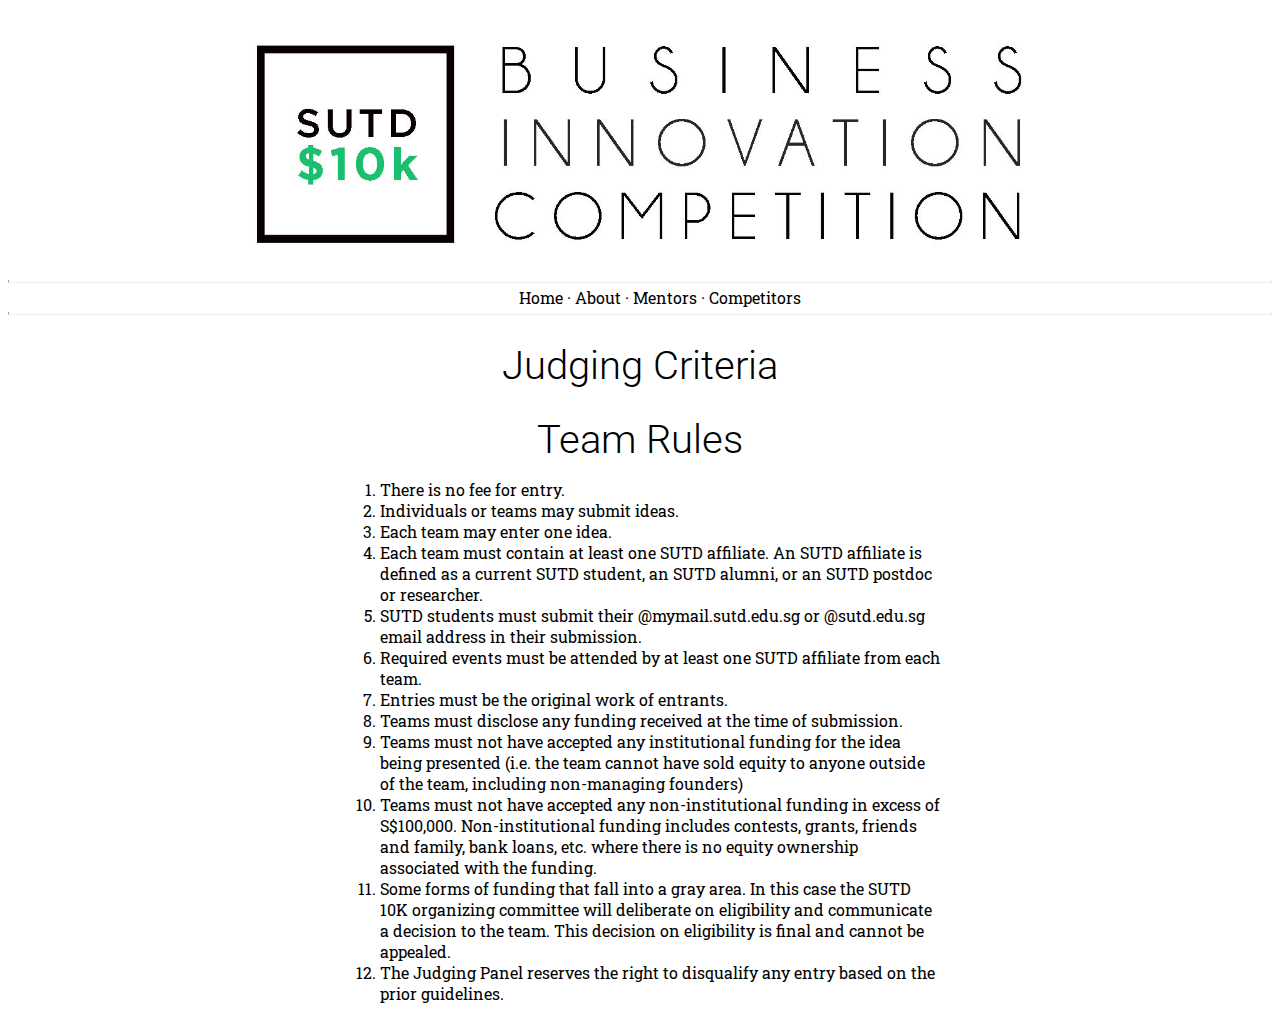
==== about.html @ 58c1915a "Checking in functional version" ====
<!DOCTYPE html>
<html lang="en">
  <head>
    <!-- based on the Cover Bootstrap template by @mdo -->
    <meta charset="utf-8">
    <meta http-equiv="X-UA-Compatible" content="IE=edge">
    <meta name="viewport" content="width=device-width, initial-scale=1">
    <!-- The above 3 meta tags *must* come first in the head; any other head content must come *after* these tags -->
    <meta name="description" content="Home of the SUTD 10k business innovation competition">
    <meta name="author" content="SUTD 10k">
    <link rel="icon" href="img/favicon.ico">

    <title>SUTD 10k Competition</title>
  </head>

  <body>
    <div class="header">
      <div class="header image">
        <img src="img/Square Logo cropped.png" class="header image logo" alt="logo">
      </div>
      <div class="header nav">
          <hr>
            <ul class="header nav list">
              <li><a href='..'>Home</a></li>
              <li>·</li>
              <li><a href='about.html'>About</a></li>
              <li>·</li>
              <li><a href='mentor'>Mentors</a></li>
              <li>·</li>
              <li><a href='innovator'>Competitors</a></li>
            </ul>
          <hr>
      </div>
    </div>

    <div class="content">
      <h1 class="content grab judge" id='judges'>
        Judging Criteria
      </h1>
      <div class="content small judging">

      </div>

      <h1 class="content grab team" id='teams'>
        Team Rules
      </h1>
      <div class="content small teams">
        <ol>
          <li>There is no fee for entry.</li>
          <li>Individuals or teams may submit ideas.</li>
          <li>Each team may enter one idea.</li>
          <li>Each team must contain at least one SUTD affiliate.  An SUTD
            affiliate is defined as a current SUTD student, an SUTD alumni,
            or an SUTD postdoc or researcher.</li>
          <li>SUTD students must submit their @mymail.sutd.edu.sg or
            @sutd.edu.sg email address in their submission.</li>
          <li>Required events must be attended by at least one SUTD affiliate from each team.</li>
          <li>Entries must be the original work of entrants.</li>
          <li>Teams must disclose any funding received at the time of submission.</li>
          <li>Teams must not have accepted any institutional funding for the
            idea being presented (i.e. the team cannot have sold equity to
            anyone outside of the team, including non-managing founders)</li>
          <li>Teams must not have accepted any non-institutional funding in
            excess of S$100,000. Non-institutional funding includes contests,
            grants, friends and family, bank loans, etc. where there is no
            equity ownership associated with the funding.</li>
          <li>Some forms of funding that fall into a gray area. In this case the
             SUTD 10K organizing committee will deliberate on eligibility and
             communicate a decision to the team. This decision on eligibility is
              final and cannot be appealed.</li>
          <li>The Judging Panel reserves the right to disqualify any entry based
             on the prior guidelines.</li>
        </ol>
      </div>
    </div>

    <!-- Custom styles for this template -->
    <link href="css/cover.css" rel="stylesheet">
    <link href='https://fonts.googleapis.com/css?family=Roboto:400,300,100' rel='stylesheet' type='text/css'>
    <link href='https://fonts.googleapis.com/css?family=Roboto+Slab' rel='stylesheet' type='text/css'>
    <!-- Bootstrap core JavaScript
    ================================================== -->
    <!-- Placed at the end of the document so the pages load faster -->
    <!--<script src="https://ajax.googleapis.com/ajax/libs/jquery/1.11.3/jquery.min.js"></script>
    <script src="js/bootstrap.min.js"></script> -->
    <!-- IE10 viewport hack for Surface/desktop Windows 8 bug -->
    <script src="js/ie10-viewport-bug-workaround.js"></script>
  </body>
</html>
---- css/cover.css ----
body {
  background-image: url("img/bg-pic.jpg");
  background-repeat: repeat;
  font-family: 'Roboto Slab', serif;
}

div.header.image {
  display: block;
  margin-left: auto;
  margin-right: auto;
  /*max-height: 200px;*/
  max-width: 800px;
  width: 100%;
}

img.header.image.logo {
   display: block;
   margin-left: auto;
   margin-right: auto;
   /*height:inherit;*/
   width: inherit;
   max-width: inherit;
   /*max-height: inherit;*/
}

ul.header {
  text-align: center;
  margin-top: 4px;
  margin-bottom: 4px;
}

ul.header li {
    display:inline;
}

hr {
  padding: 1px;
  border-top: 1px;
  background-color: 333;
  margin-top: 1px;
  margin-bottom: 1px;
}

.header.nav.list > li > a {
  text-decoration: none;
  color: #000;
}

.header.nav.list > li > a:hover {
  text-decoration: underline;
  color: #000;
}


.content {
  display: block;
  margin-left: auto;
  margin-right: auto;
  text-align: left;
  max-width: 600px;
}

h1.content {
  /*text-align: justify;*/
  font-family: "Roboto",sans-serif;
  font-size: 2.5em;
  margin-bottom: 0px;
  text-align: center;
  text-decoration: none;
  font-weight: 300;
}

.content.small {
  margin-top: 10px;
  margin-bottom: 15px;
}

a.app-button {
  -webkit-appearance: button;
  -moz-appearance: button;
  appearance: button;
  text-decoration: none;
  display: block;
  margin-left: auto;
  margin-right: auto;
  position: relative;
  vertical-align: middle;
  width: 75%;
  min-height: 60px;
  padding: 0;
  font-size: 22px;
  color: white;
  text-align: center;
  text-shadow: 0 1px 2px rgba(0, 0, 0, 0.25);
  font-family: "Roboto",sans-serif;
  background: #1ABF70;
  border: 0;
  border-bottom: 2px solid #149256;
  cursor: pointer;
  -webkit-box-shadow: inset 0 -2px #149256;
  box-shadow: inset 0 -2px #149256;
}

a.app-button:hover {
  -webkit-appearance: button;
  -moz-appearance: button;
  appearance: button;
  text-decoration: none;
  display: block;
  margin-left: auto;
  margin-right: auto;
  position: relative;
  vertical-align: middle;
  width: 75%;
  min-height: 60px;
  padding: 0;
  font-size: 22px;
  color: white;
  text-align: center;
  text-shadow: 0 1px 2px rgba(0, 0, 0, 0.25);
  font-family: "Roboto",sans-serif;
  background: #149256;
  border: 0;
  border-bottom: 2px solid #149256;
  cursor: pointer;
  -webkit-box-shadow: inset 0 -2px #149256;
  box-shadow: inset 0 -2px #149256;
}

a.app-button > span {
  vertical-align: -55%;
  padding-top: 10px;
  padding-bottom: 10px;
}

.content.apply > ul {
  padding: 0px;
  text-align: center;
  margin-top: 4px;
  margin-bottom: 4px;
}

.content.apply > ul > li {
    display:inline;
}

.content.apply.links > li > a {
  text-decoration: none;
  color: #000;
}

.content.apply.links > li > a:hover {
  text-decoration: underline;
  color: #000;
}

.content.small.timeline > ul {
  list-style-type: none;
}
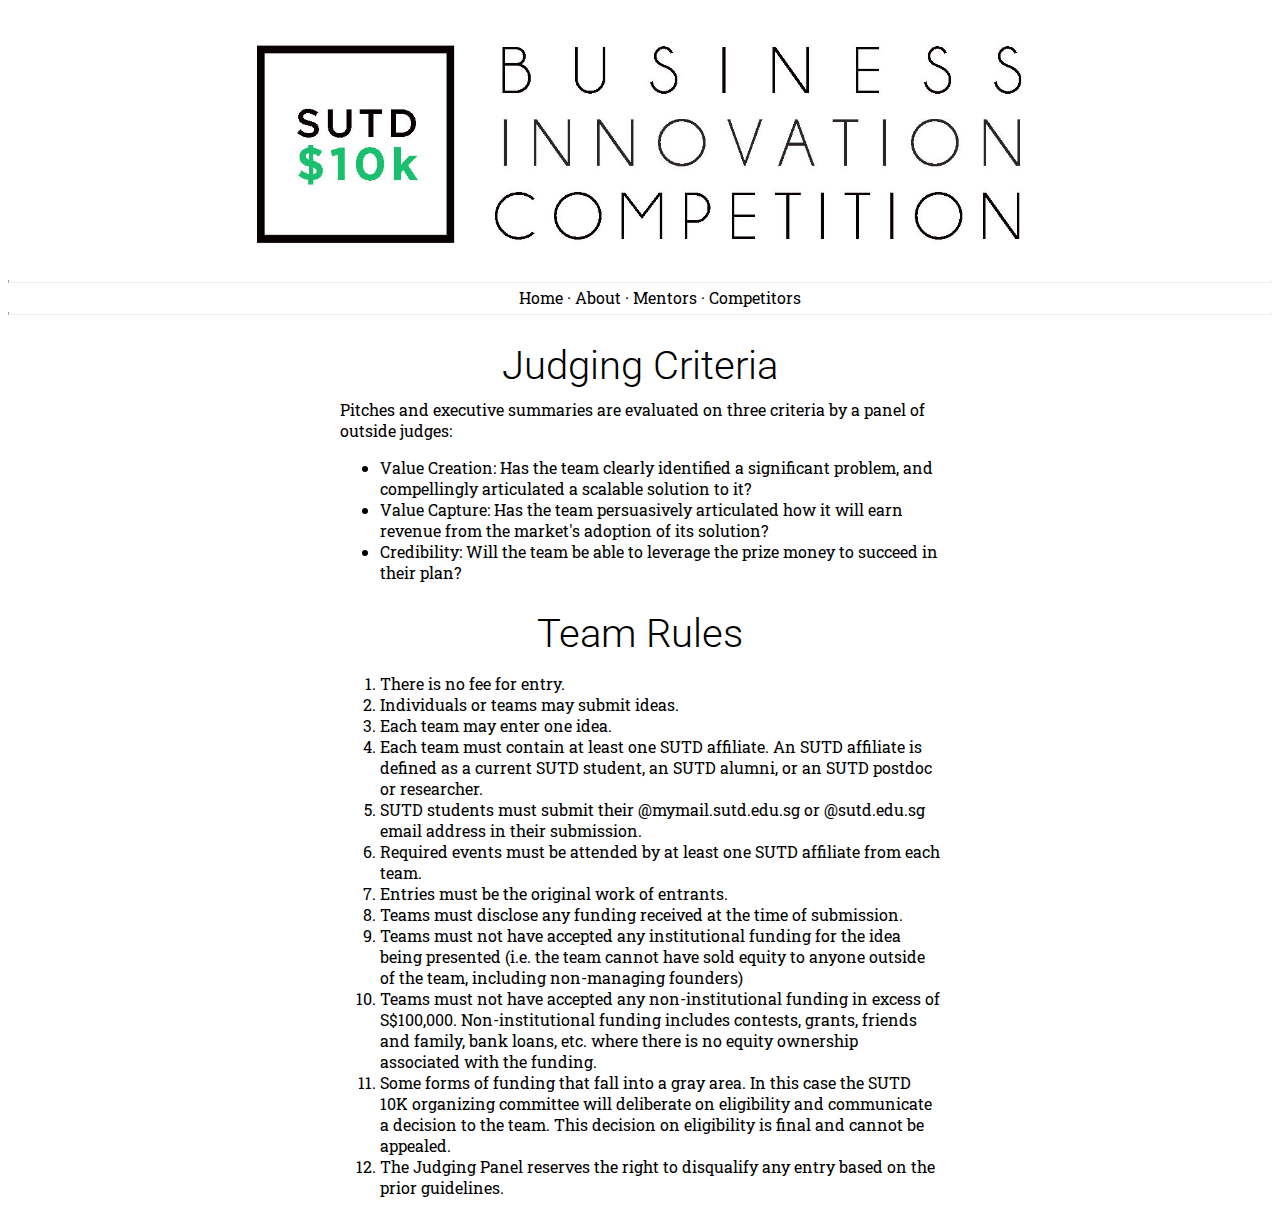
==== commit 861f1a57: "Changing text timeline to image timeline" ====
--- a/about.html
+++ b/about.html
@@ -38,7 +38,16 @@
         Judging Criteria
       </h1>
       <div class="content small judging">
-
+        Pitches and executive summaries are evaluated on three criteria by a panel
+         of outside judges:
+        <ul>
+          <li>Value Creation: Has the team clearly identified a significant problem,
+             and compellingly articulated a scalable solution to it?</li>
+          <li>Value Capture: Has the team persuasively articulated how it will earn
+             revenue from the market's adoption of its solution?</li>
+          <li>Credibility: Will the team be able to leverage the prize money to
+            succeed in their plan?</li>
+        </ul>
       </div>
 
       <h1 class="content grab team" id='teams'>
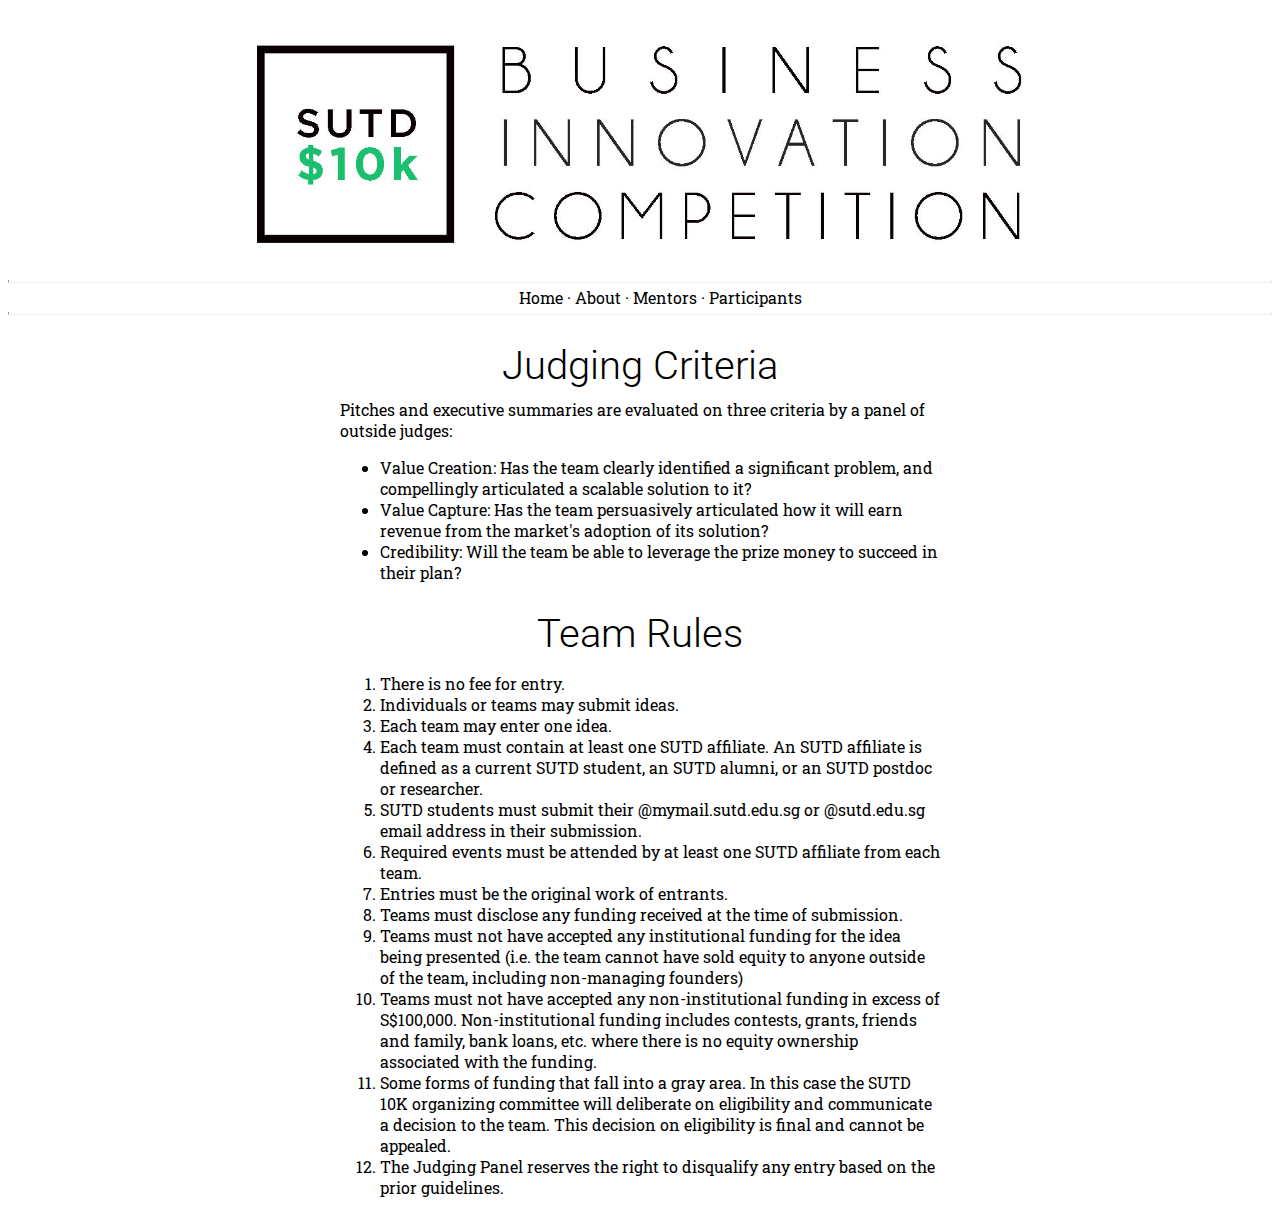
==== commit bec1545f: "Changed "competitor" to "participant"" ====
--- a/about.html
+++ b/about.html
@@ -27,7 +27,7 @@
               <li>·</li>
               <li><a href='mentor'>Mentors</a></li>
               <li>·</li>
-              <li><a href='innovator'>Competitors</a></li>
+              <li><a href='innovator'>Participants</a></li>
             </ul>
           <hr>
       </div>
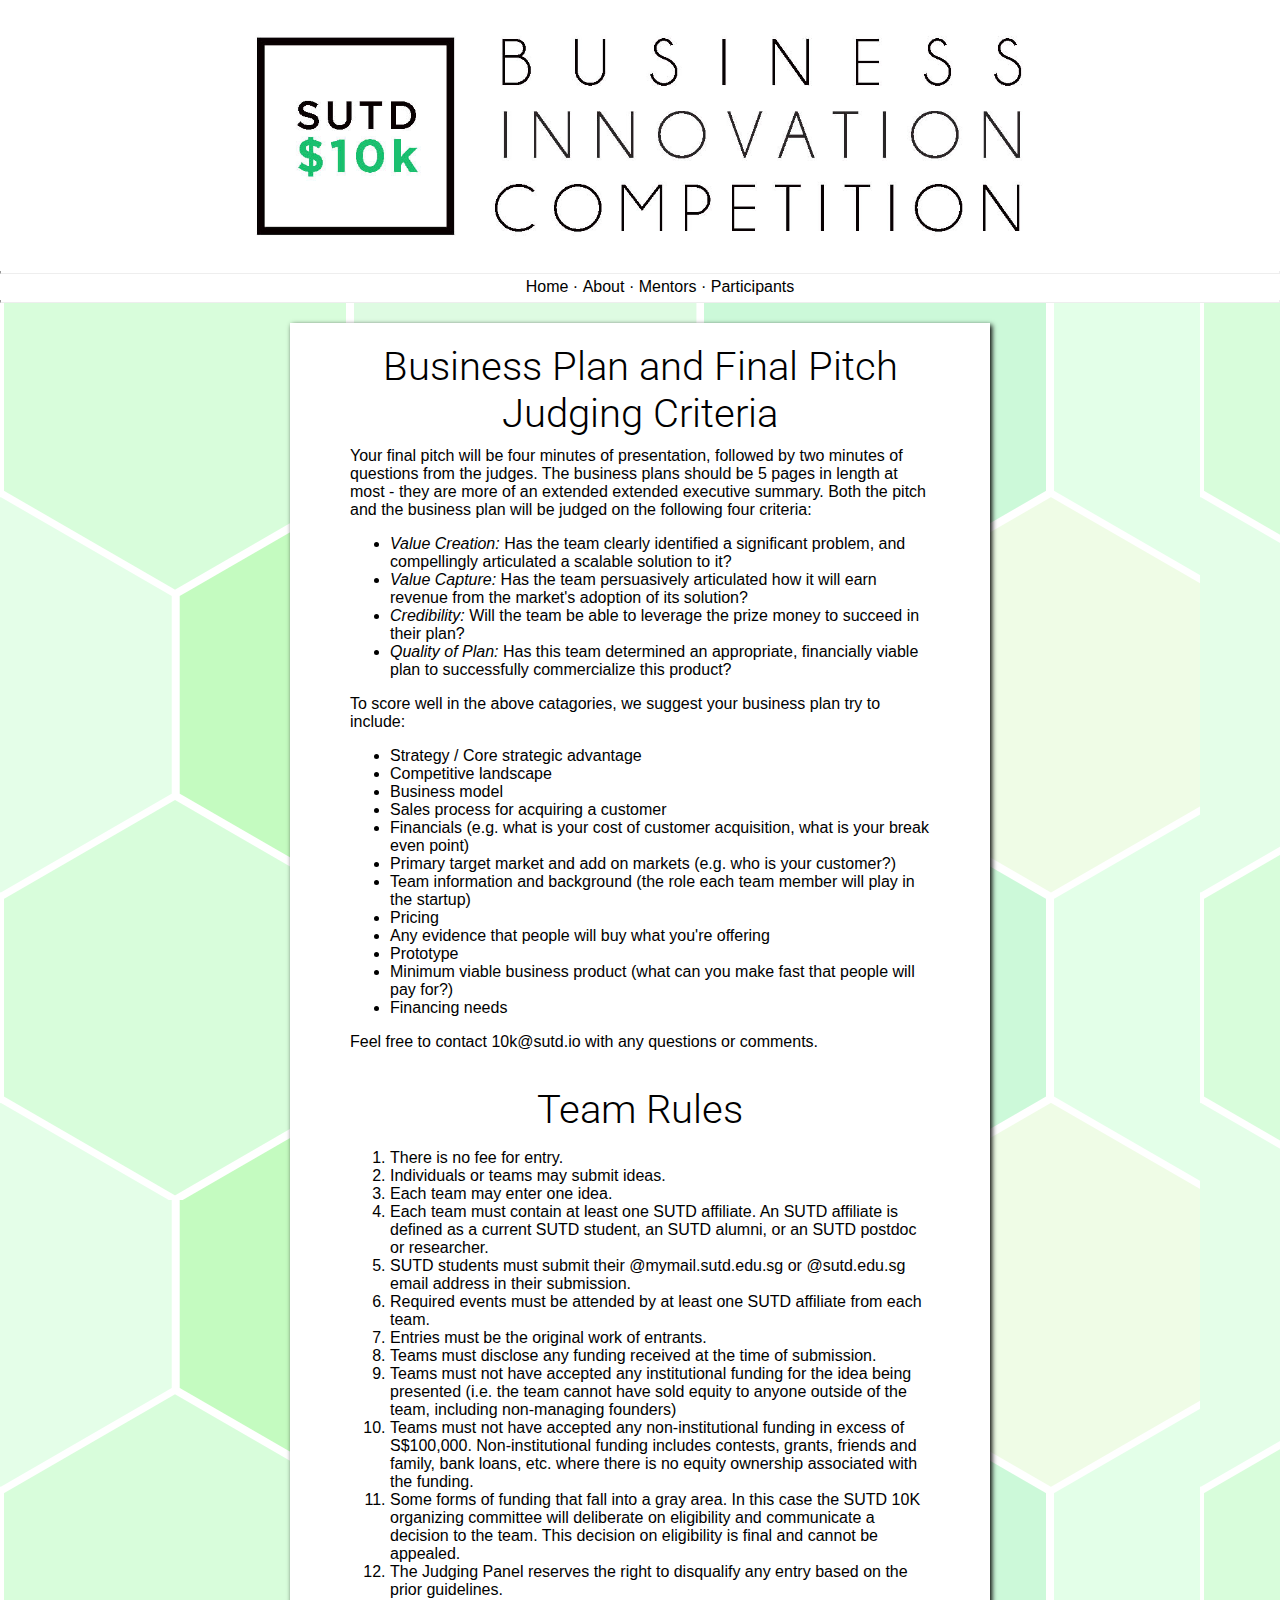
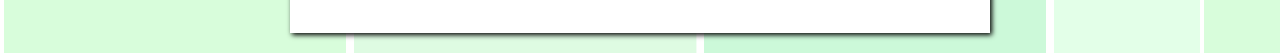
==== commit d2e957c2: "Adding final juding criteria to website" ====
--- a/about.html
+++ b/about.html
@@ -33,53 +33,70 @@
       </div>
     </div>
 
-    <div class="content">
-      <h1 class="content grab judge" id='judges'>
-        Judging Criteria
-      </h1>
-      <div class="content small judging">
-        Pitches and executive summaries are evaluated on three criteria by a panel
-         of outside judges:
-        <ul>
-          <li>Value Creation: Has the team clearly identified a significant problem,
-             and compellingly articulated a scalable solution to it?</li>
-          <li>Value Capture: Has the team persuasively articulated how it will earn
-             revenue from the market's adoption of its solution?</li>
-          <li>Credibility: Will the team be able to leverage the prize money to
-            succeed in their plan?</li>
-        </ul>
-      </div>
+    <div class="content-wrapper">
+      <div class="content">
+        <h1 class="content grab judge" id='judges'>
+          Business Plan and Final Pitch Judging Criteria
+        </h1>
+        <div class="content small judging">
+          Your final pitch will be four minutes of presentation, followed by two minutes of questions from the judges.  The business plans should be 5 pages in length at most - they are more of an extended
+           extended executive summary.  Both the pitch and the business plan will be judged on the following four criteria:
+          <ul>
+            <li><em>Value Creation:</em> Has the team clearly identified a significant problem, and compellingly articulated a scalable solution to it?</li>
+            <li><em>Value Capture:</em> Has the team persuasively articulated how it will earn revenue from the market's adoption of its solution?</li>
+            <li><em>Credibility:</em> Will the team be able to leverage the prize money to succeed in their plan?</li>
+            <li><em>Quality of Plan:</em> Has this team determined an appropriate, financially viable plan to successfully commercialize this product?</li>
+          </ul>
+          To score well in the above catagories, we suggest your business plan try to include:
+          <ul>
+            <li>Strategy / Core strategic advantage</li>
+            <li>Competitive landscape</li>
+            <li>Business model</li>
+            <li>Sales process for acquiring a customer</li>
+            <li>Financials (e.g. what is your cost of customer acquisition, what is your break even point)</li>
+            <li>Primary target market and add on markets (e.g. who is your customer?)</li>
+            <li>Team information and background (the role each team member will play in the startup)</li>
+            <li>Pricing</li>
+            <li>Any evidence that people will buy what you're offering</li>
+            <li>Prototype</li>
+            <li>Minimum viable business product (what can you make fast that people will pay for?)</li>
+            <li>Financing needs</li>
+          </ul>
+          Feel free to contact 10k@sutd.io with any questions or comments.
+        </div>
 
-      <h1 class="content grab team" id='teams'>
-        Team Rules
-      </h1>
-      <div class="content small teams">
-        <ol>
-          <li>There is no fee for entry.</li>
-          <li>Individuals or teams may submit ideas.</li>
-          <li>Each team may enter one idea.</li>
-          <li>Each team must contain at least one SUTD affiliate.  An SUTD
-            affiliate is defined as a current SUTD student, an SUTD alumni,
-            or an SUTD postdoc or researcher.</li>
-          <li>SUTD students must submit their @mymail.sutd.edu.sg or
-            @sutd.edu.sg email address in their submission.</li>
-          <li>Required events must be attended by at least one SUTD affiliate from each team.</li>
-          <li>Entries must be the original work of entrants.</li>
-          <li>Teams must disclose any funding received at the time of submission.</li>
-          <li>Teams must not have accepted any institutional funding for the
-            idea being presented (i.e. the team cannot have sold equity to
-            anyone outside of the team, including non-managing founders)</li>
-          <li>Teams must not have accepted any non-institutional funding in
-            excess of S$100,000. Non-institutional funding includes contests,
-            grants, friends and family, bank loans, etc. where there is no
-            equity ownership associated with the funding.</li>
-          <li>Some forms of funding that fall into a gray area. In this case the
-             SUTD 10K organizing committee will deliberate on eligibility and
-             communicate a decision to the team. This decision on eligibility is
-              final and cannot be appealed.</li>
-          <li>The Judging Panel reserves the right to disqualify any entry based
-             on the prior guidelines.</li>
-        </ol>
+        <h1 class="content grab team" id='teams'>
+          Team Rules
+        </h1>
+        <div class="content small teams">
+          <ol>
+            <li>There is no fee for entry.</li>
+            <li>Individuals or teams may submit ideas.</li>
+            <li>Each team may enter one idea.</li>
+            <li>Each team must contain at least one SUTD affiliate.  An SUTD
+              affiliate is defined as a current SUTD student, an SUTD alumni,
+              or an SUTD postdoc or researcher.</li>
+            <li>SUTD students must submit their @mymail.sutd.edu.sg or
+              @sutd.edu.sg email address in their submission.</li>
+            <li>Required events must be attended by at least one SUTD affiliate from each team.</li>
+            <li>Entries must be the original work of entrants.</li>
+            <li>Teams must disclose any funding received at the time of submission.</li>
+            <li>Teams must not have accepted any institutional funding for the
+              idea being presented (i.e. the team cannot have sold equity to
+              anyone outside of the team, including non-managing founders)</li>
+            <li>Teams must not have accepted any non-institutional funding in
+              excess of S$100,000. Non-institutional funding includes contests,
+              grants, friends and family, bank loans, etc. where there is no
+              equity ownership associated with the funding.</li>
+            <li>Some forms of funding that fall into a gray area. In this case the
+               SUTD 10K organizing committee will deliberate on eligibility and
+               communicate a decision to the team. This decision on eligibility is
+                final and cannot be appealed.</li>
+            <li>The Judging Panel reserves the right to disqualify any entry based
+               on the prior guidelines.</li>
+          </ol>
+        </br>
+        </div>
       </div>
     </div>
 
--- a/css/cover.css
+++ b/css/cover.css
@@ -1,7 +1,9 @@
 body {
-  background-image: url("img/bg-pic.jpg");
+  background-image: url("../img/bg-hex.png");
   background-repeat: repeat;
-  font-family: 'Roboto Slab', serif;
+  /*font-family: 'Roboto Slab', serif;*/
+  font-family: 'Robot', sans-serif;
+  margin: 0px;
 }
 
 div.header.image {
@@ -11,6 +13,16 @@
   /*max-height: 200px;*/
   max-width: 800px;
   width: 100%;
+}
+
+div.header {
+  background-color: #FFF;
+  width: 100%;
+  /*box-shadow: 2px 5px 5px black;*/
+}
+
+div.header.shadow {
+  box-shadow: 2px 2px 5px black;
 }
 
 img.header.image.logo {
@@ -37,8 +49,9 @@
   padding: 1px;
   border-top: 1px;
   background-color: 333;
-  margin-top: 1px;
-  margin-bottom: 1px;
+  margin-top: 0px;
+  margin-bottom: 0px;
+  box-shadow: 0px 0px 0px black;
 }
 
 .header.nav.list > li > a {
@@ -51,6 +64,19 @@
   color: #000;
 }
 
+.content-wrapper {
+  margin: 0px;
+  margin-top: 20px;
+  margin-bottom: 20px;
+  padding: 0px;
+  display: block;
+  max-width: 700px;
+  margin-left: auto;
+  margin-right: auto;
+  background-color: #FFF;
+  box-shadow: 2px 2px 5px black;
+  z-index: -1;
+}
 
 .content {
   display: block;
@@ -58,10 +84,27 @@
   margin-right: auto;
   text-align: left;
   max-width: 600px;
+  background-color: #FFF;
+}
+
+div.content {
+  padding-left: 10px;
+  padding-right: 10px;
 }
 
 h1.content {
   /*text-align: justify;*/
+  font-family: "Roboto",sans-serif;
+  font-size: 2.5em;
+  margin-top: 0px;
+  margin-bottom: 0px;
+  text-align: center;
+  text-decoration: none;
+  font-weight: 300;
+  padding-top: 20px;
+}
+
+.content > h1 {
   font-family: "Roboto",sans-serif;
   font-size: 2.5em;
   margin-bottom: 0px;
@@ -75,10 +118,14 @@
   margin-bottom: 15px;
 }
 
+div.apply {
+  padding-top: 10px;
+}
+
 a.app-button {
-  -webkit-appearance: button;
+  /*-webkit-appearance: button;
   -moz-appearance: button;
-  appearance: button;
+  appearance: button;*/
   text-decoration: none;
   display: block;
   margin-left: auto;
@@ -102,9 +149,9 @@
 }
 
 a.app-button:hover {
-  -webkit-appearance: button;
+/*  -webkit-appearance: button;
   -moz-appearance: button;
-  appearance: button;
+  appearance: button; */
   text-decoration: none;
   display: block;
   margin-left: auto;
@@ -157,3 +204,8 @@
 .content.small.timeline > ul {
   list-style-type: none;
 }
+
+.content.supporters {
+  margin-bottom: 0px;
+  padding-bottom: 10px;
+}
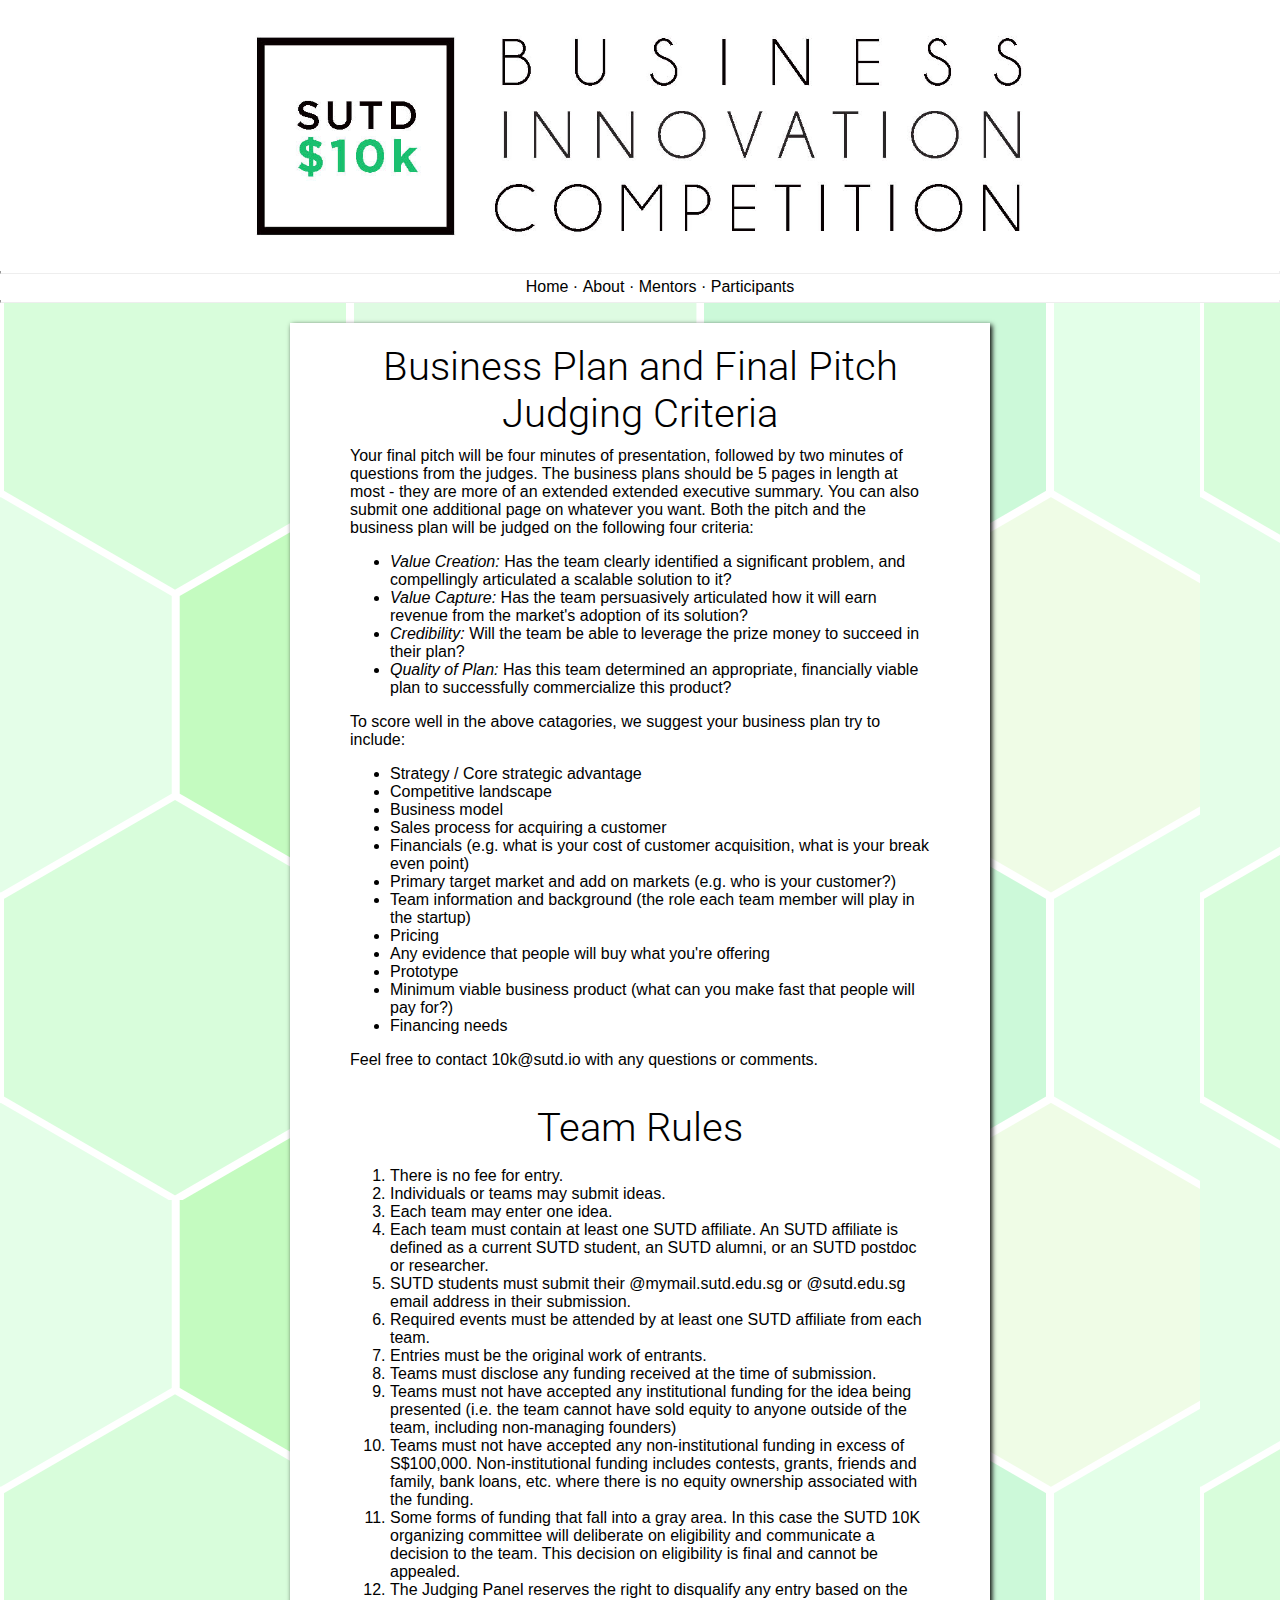
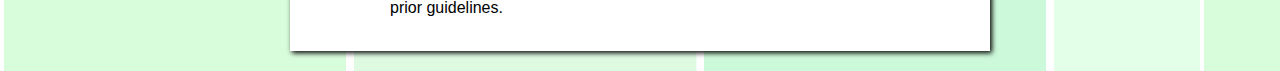
==== commit 12d97225: "Fixing team rules" ====
--- a/about.html
+++ b/about.html
@@ -40,7 +40,7 @@
         </h1>
         <div class="content small judging">
           Your final pitch will be four minutes of presentation, followed by two minutes of questions from the judges.  The business plans should be 5 pages in length at most - they are more of an extended
-           extended executive summary.  Both the pitch and the business plan will be judged on the following four criteria:
+           extended executive summary.  You can also submit one additional page on whatever you want.  Both the pitch and the business plan will be judged on the following four criteria:
           <ul>
             <li><em>Value Creation:</em> Has the team clearly identified a significant problem, and compellingly articulated a scalable solution to it?</li>
             <li><em>Value Capture:</em> Has the team persuasively articulated how it will earn revenue from the market's adoption of its solution?</li>
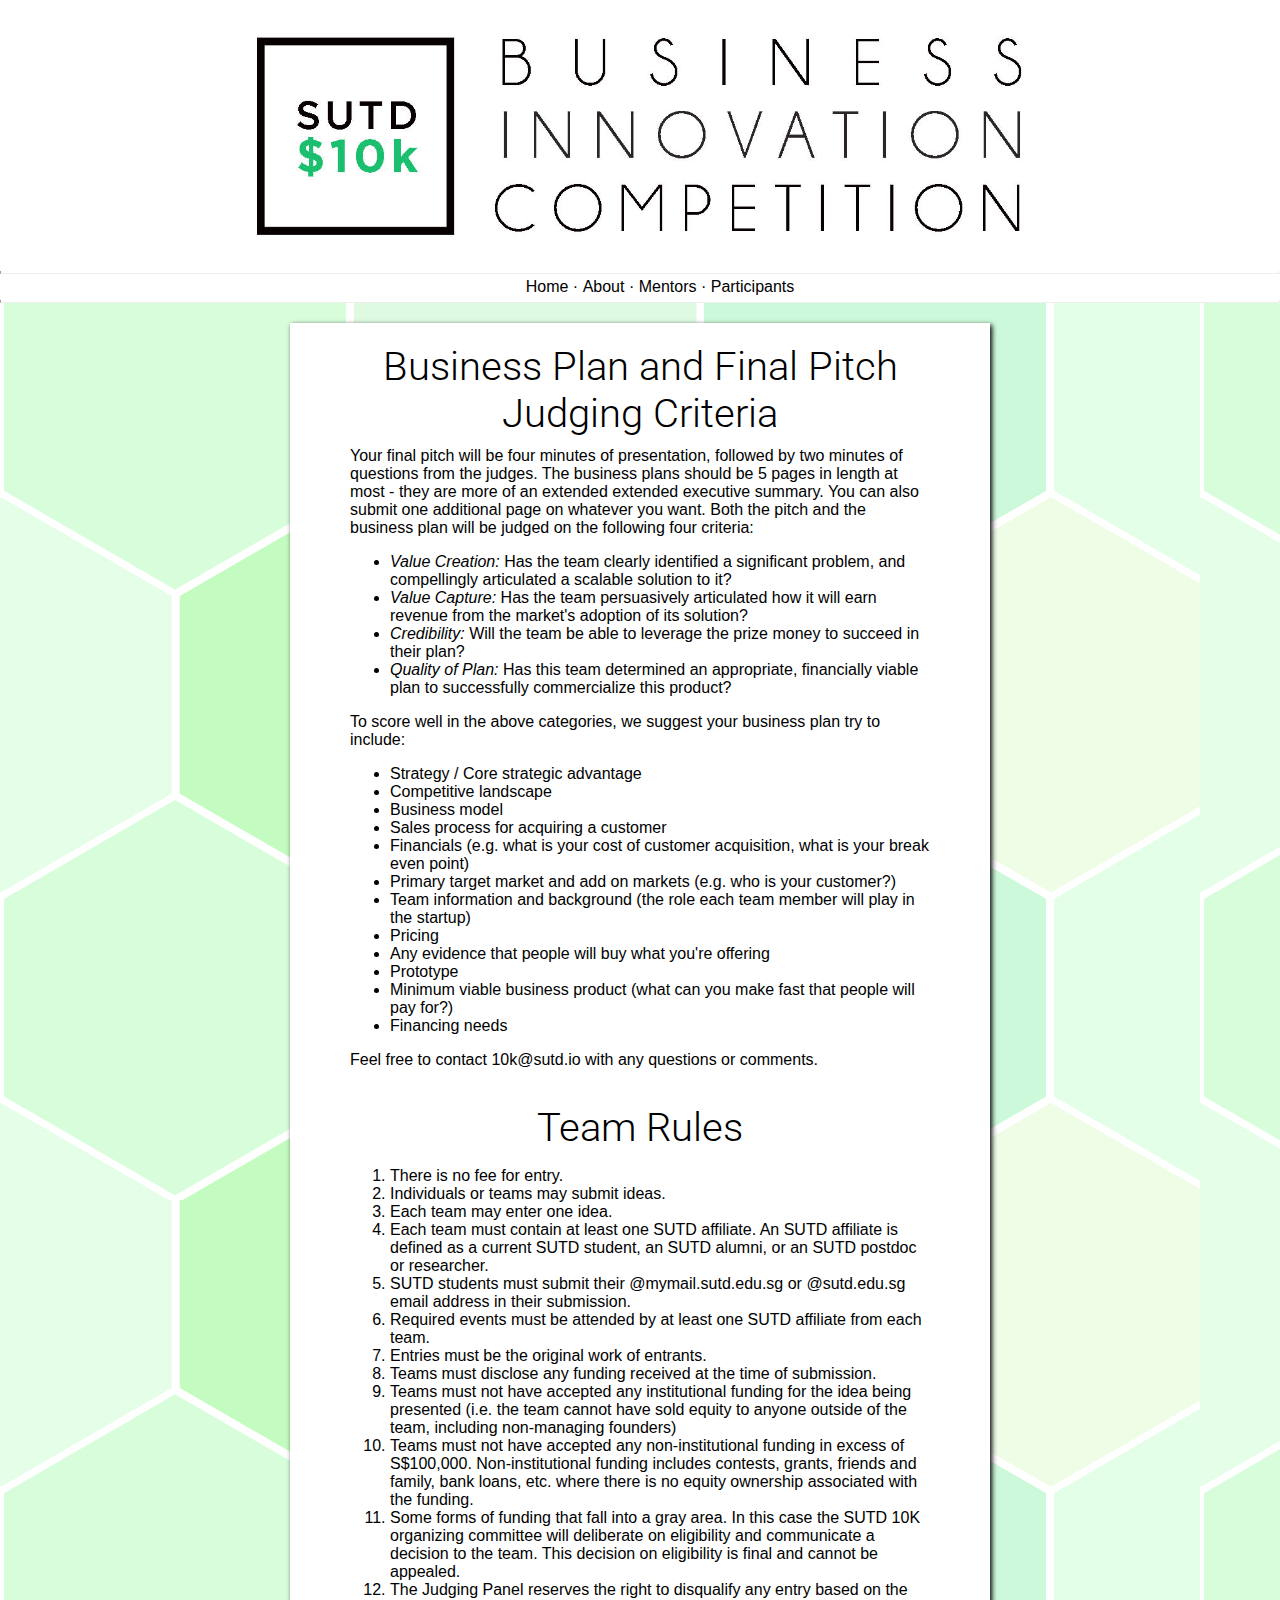
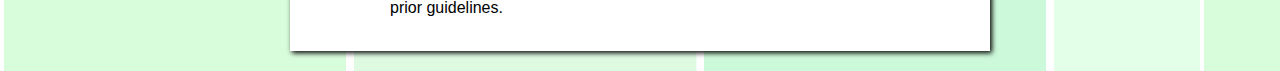
==== commit a6b2df00: "fixing spelling" ====
--- a/about.html
+++ b/about.html
@@ -47,7 +47,7 @@
             <li><em>Credibility:</em> Will the team be able to leverage the prize money to succeed in their plan?</li>
             <li><em>Quality of Plan:</em> Has this team determined an appropriate, financially viable plan to successfully commercialize this product?</li>
           </ul>
-          To score well in the above catagories, we suggest your business plan try to include:
+          To score well in the above categories, we suggest your business plan try to include:
           <ul>
             <li>Strategy / Core strategic advantage</li>
             <li>Competitive landscape</li>
